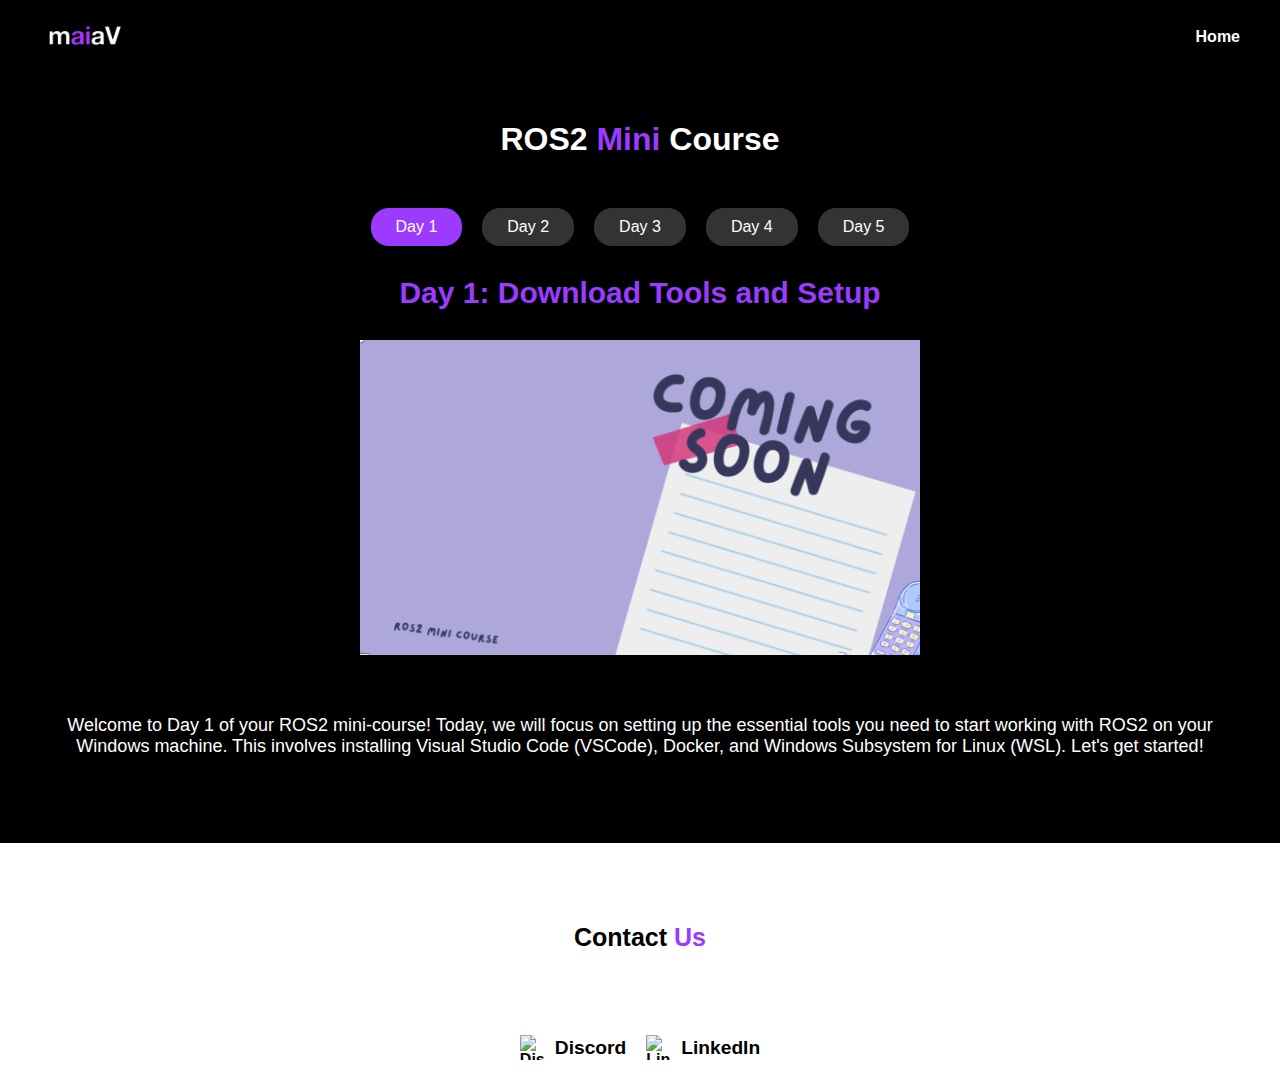
==== course.html @ 1d8e47e0 "Add files via upload" ====
<!DOCTYPE html>
<html lang="en">

<head>
    <meta charset="UTF-8">
    <meta name="viewport" content="width=device-width, initial-scale=1.0">
    <title>maiaV | Robotics Community | ROS2 Mini Course</title>
    <link href="/AI.png" rel="icon" type="image/x-icon" sizes="48x48">
    <link rel="stylesheet" href="style.css">
</head>

<body>
    <header>
        <nav>
            <div class="logo">
                <img src="/maiaV-White.png" alt="maiaV Logo">
            </div>
            <ul>
                <li><a href="index.html">Home</a></li>
            </ul>
        </nav>
    </header>

    <main class="container">
        <h1 class="text-center">ROS2 <span class="highlight">Mini</span> Course</h1>
        <div class="tabs">
            <ul class="tab-list">
                <li class="tab-item active" data-tab="day1">Day 1</li>
                <li class="tab-item" data-tab="day2">Day 2</li>
                <li class="tab-item" data-tab="day3">Day 3</li>
                <li class="tab-item" data-tab="day4">Day 4</li>
                <li class="tab-item" data-tab="day5">Day 5</li>
            </ul>
            <div class="tab-content" id="day1">
                <div class="description">
                    <h3>Day 1: Download Tools and Setup</h3>
                </div>
                <div class="video-container">
                    <!-- <iframe width="560" height="315" src="https://www.youtube.com/embed/G82gywRR4o8?si=KxfWRdGb6NMHuLLs" frameborder="0" allowfullscreen></iframe> -->
                    <img src="/coming_soon.gif" alt="Coming Soon!" width="560" height="315">
                </div>
                <div class="description">
                    <p>Welcome to Day 1 of your ROS2 mini-course! Today, we will focus on setting up the essential tools
                        you need to start working with ROS2 on your Windows machine. This involves installing Visual
                        Studio Code (VSCode), Docker, and Windows Subsystem for Linux (WSL). Let's get started!</p>
                </div>
            </div>

            <div class="tab-content" id="day2">
                <div class="description">
                    <h3>Day 2: Create our first robot</h3>
                </div>
                <div class="video-container">
                    <!-- <iframe width="560" height="315" src="https://www.youtube.com/embed/zP__x9c0EuQ?si=-8rnsqmO2oovf_V4" title="YouTube video player" frameborder="0" allowfullscreen></iframe> -->
                    <img src="/coming_soon.gif" alt="Coming Soon!" width="560" height="315">
                </div>
                <div class="description">
                    <p>Welcome to Day 2 of your ROS2 mini-course! Today, we will create our first robot by building a
                        URDF (Unified Robot Description Format) model. URDF is an XML format used in ROS to describe all
                        elements of a robot.</p>
                </div>
            </div>

            <div class="tab-content" id="day3">
                <div class="description">
                    <h3>Day 3: Simulate our robot in Gazebo</h3>
                </div>
                <div class="video-container">
                    <img src="/coming_soon.gif" alt="Coming Soon!" width="560" height="315">
                    <!-- <iframe width="560" height="315" src="https://www.youtube.com/embed/twHUNOwtobI?si=fyY6EYaTRyOjioDv" title="YouTube video player3" frameborder="0" allowfullscreen></iframe> -->
                </div>
                <div class="description">
                    <p>Welcome to Day 3 of your ROS2 mini-course! Today, we will simulate our first robot in Gazebo, a
                        powerful robot simulation tool. We'll integrate our URDF model into Gazebo and run a simple
                        simulation to see our robot in action.</p>
                </div>
            </div>

            <div class="tab-content" id="day4">
                <div class="description">
                    <h3>Day 4: What does our robot see? Using RViz2</h3>
                </div>
                <div class="video-container">
                    <img src="/coming_soon.gif" alt="Coming Soon!" width="560" height="315">
                    <!-- <iframe width="560" height="315" src="https://www.youtube.com/embed/VIDEO_ID_4" frameborder="0" allowfullscreen></iframe> -->
                </div>
                <div class="description">
                    <p>Welcome to Day 4 of your ROS2 mini-course! Today, we will focus on visualizing sensor data from
                        our robot using RViz2. This involves adding a sensor to our URDF model, launching the robot in
                        Gazebo, and then visualizing the sensor data in RViz2.</p>
                </div>
            </div>

            <div class="tab-content" id="day5">
                <div class="description">
                    <h3>Day 5: Navigate our robot</h3>
                </div>
                <div class="video-container">
                    <img src="/coming_soon.gif" alt="Coming Soon!" width="560" height="315">
                    <!-- <iframe width="560" height="315" src="https://www.youtube.com/embed/VIDEO_ID_5" frameborder="0" allowfullscreen></iframe> -->
                </div>
                <div class="description">
                    <p>Today's the day we put everything we've learned to the test and get our robot moving! Buckle up,
                        because we'll be diving into the exciting world of ROS2 navigation.</p>
                </div>
            </div>
        </div>

        <div class="section footer">
            <div class="container w-container">
                <div class="footer-holder">
                    <p>Contact <span class="highlight">Us</span></p>
                    <div class="social-wrapper">
                        <!-- <a href="mailto:your-email@example.com" class="social-link w-inline-block">
                            <img src="https://img.icons8.com/?size=100&id=44829&format=png&color=000000" loading="lazy" width="25" height="25" alt="Email">
                            <span>Email</span>
                        </a> -->
                        <a href="https://discord.gg/7rMq2JnyMY" class="social-link w-inline-block">
                            <img src="https://img.icons8.com/?size=100&id=61604&format=png&color=000000" loading="lazy"
                                width="25" height="25" alt="Discord">
                            <span>Discord</span>
                        </a>
                        <a href="https://linkedin.com/" class="social-link w-inline-block">
                            <img src="https://img.icons8.com/?size=100&id=44019&format=png&color=000000" loading="lazy"
                                width="25" height="25" alt="LinkedIn">
                            <span>LinkedIn</span>
                        </a>
                    </div>
                </div>
            </div>
        </div>
    </main>
    <script src="course-scripts.js"></script>
    <script src="scripts.js"></script>

</body>

</html>
---- style.css ----
/* General Styles */
body {
    font-family: 'Roboto', 'Helvetica Neue', 'Open Sans', sans-serif;
    margin: 0;
    padding: 0;
    background-color: #000;
    color: white;
    overflow-x: hidden;
    scroll-behavior: smooth;
}


header {
    position: absolute;
    top: 0;
    width: 100%;
    background-color: rgba(0, 0, 0, 0.5);
    padding: 10px 0;
    z-index: 1000;
}

nav {
    display: flex;
    align-items: center;
    justify-content: space-between;
    padding: 0 20px;
}

.logo img {
    margin-left: 20px;
    height: 50px;
}

nav ul {
    list-style: none;
    display: flex;
    justify-content: center;
    padding: 0;
    margin: 0;
}

nav ul li {
    margin: 0 20px;
}

nav ul li a {
    color: white;
    text-decoration: none;
    font-weight: bold;
    transition: color 0.3s, transform 0.3s;
}

nav ul li a:hover {
    color: #9A3BFF;
    transform: scale(1.1);
}

main {
    padding-top: 100px;
    text-align: center;
}

.text-center {
    text-align: center;
}

.tabs {
    margin: 50px 0;
}

.tab-list {
    display: flex;
    justify-content: center;
    padding: 0;
    list-style: none;
    margin-bottom: 20px;
}

.tab-item {
    padding: 10px 25px;
    margin: 0 10px;
    cursor: pointer;
    background-color: #333;
    color: white;
    border-radius: 18px;
    transition: background-color 0.3s;
}

.tab-item.active,
.tab-item:hover {
    background-color: #9A3BFF;
}

.tab-content {
    display: none;
}

.tab-content.active {
    display: block;
}

.video-container {
    position: relative;
    width: 100%;
    max-width: 800px;
    margin: 0 auto;
}

/* Adjust the iframe to be responsive */
.video-container iframe {
    width: 100%;
    height: 100%;
    aspect-ratio: 16/9;
}

.description {
    margin-top: 20px;
}

.description h3 {
    color: #9A3BFF;
    font-size: 30px;
}

.description p {
    font-size: 18px;
}

p {
    padding: 2em;
}

/* Responsive Design */
@media (max-width: 768px) {
    h1 {
        font-size: 2em;
    }

    .tab-item {
        padding: 8px 15px;
        margin: 0 5px;
    }

    .video-container {
        width: 100%;
        height: auto; /* Adjust the height to auto for responsive design */
    }


    .discord-button {
        padding: 10px 12px;
        font-size: 0.9em;
    }

    .description p{
        margin: 30px;
        text-align: justify;
    }
}

@media (max-width: 480px) {
    h1 {
        font-size: 1.5em;
    }

    .tab-item {
        padding: 6px 10px;
        margin: 0 3px;
    }

    .video-container {
        width: 80%;
        height: auto; /* Ensure the height adjusts automatically */
    }

    .discord-button {
        padding: 8px 10px;
        font-size: 0.8em;
    }

    .description p{
        margin: 30px;
        text-align: justify;
    }
}

/* Footer Section */
.footer {
    background-color: #ffffff; /* Black background color */
    padding: 20px 10px;
    color: rgb(0, 0, 0);
    text-align: center;
}

.footer-holder {
    display: flex;
    flex-direction: column;
    align-items: center;
    justify-content: center;
}

.footer-holder p{
    font-size: 25px;
    font-weight: bold;
    margin-top: 10px;
}
.social-wrapper {
    display: flex;
    justify-content: center;
    margin: 8px 0;
}

.social-link {
    display: flex;
    align-items: center;
    margin: 0 10px; /* Adjusted margin for spacing */
    color: rgb(0, 0, 0);
    text-decoration: none;
    font-weight: bold;
}

.social-link img {
    margin-right: 10px;
}

.social-link span {
    font-size: 1.2em;
}

.highlight {
    color: #9A3BFF; /* Replace with your desired color */
}

.social-link:hover span {
    color: #9A3BFF; /* Purple color on hover */
}

/* Responsive Design */
@media (max-width: 768px) {
    .footer {
        padding: 10px 10px;
    }

    .social-link span {
        font-size: 1em;
    }

    .social-wrapper {
        flex-direction:row;
        align-items: center;
        margin: 10px;
    }
    .social-link img {
        margin-right: 3px;
    }

    .social-link {
        margin: 5px 10px;
    }
}
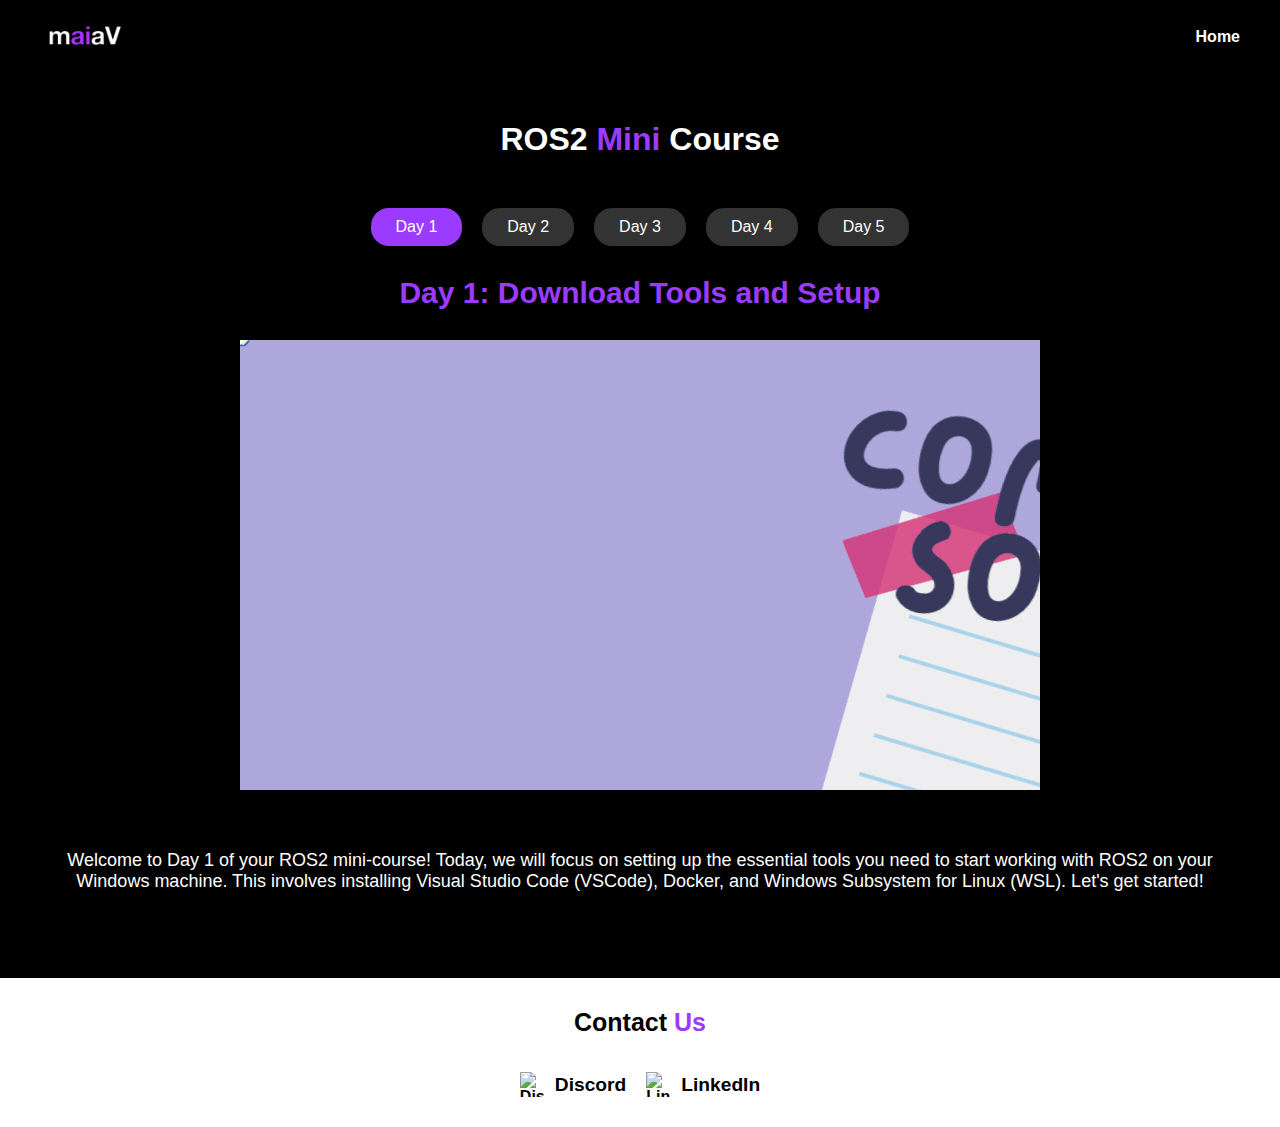
==== commit 8087b66e: "Update course.html" ====
--- a/course.html
+++ b/course.html
@@ -36,8 +36,8 @@
                     <h3>Day 1: Download Tools and Setup</h3>
                 </div>
                 <div class="video-container">
-                    <!-- <iframe width="560" height="315" src="https://www.youtube.com/embed/G82gywRR4o8?si=KxfWRdGb6NMHuLLs" frameborder="0" allowfullscreen></iframe> -->
-                    <img src="/coming_soon.gif" alt="Coming Soon!" width="560" height="315">
+                    <!-- <img src="/coming_soon.gif" alt="Coming Soon!" width="560" height="315"> -->
+                    <iframe width="560" height="315" src="/coming_soon.gif" frameborder="0" allowfullscreen></iframe>
                 </div>
                 <div class="description">
                     <p>Welcome to Day 1 of your ROS2 mini-course! Today, we will focus on setting up the essential tools
@@ -51,8 +51,8 @@
                     <h3>Day 2: Create our first robot</h3>
                 </div>
                 <div class="video-container">
-                    <!-- <iframe width="560" height="315" src="https://www.youtube.com/embed/zP__x9c0EuQ?si=-8rnsqmO2oovf_V4" title="YouTube video player" frameborder="0" allowfullscreen></iframe> -->
-                    <img src="/coming_soon.gif" alt="Coming Soon!" width="560" height="315">
+                    <!-- <img src="/coming_soon.gif" alt="Coming Soon!" width="560" height="315"> -->
+                    <iframe width="560" height="315" src="/coming_soon.gif" frameborder="0" allowfullscreen></iframe>
                 </div>
                 <div class="description">
                     <p>Welcome to Day 2 of your ROS2 mini-course! Today, we will create our first robot by building a
@@ -66,8 +66,8 @@
                     <h3>Day 3: Simulate our robot in Gazebo</h3>
                 </div>
                 <div class="video-container">
-                    <img src="/coming_soon.gif" alt="Coming Soon!" width="560" height="315">
-                    <!-- <iframe width="560" height="315" src="https://www.youtube.com/embed/twHUNOwtobI?si=fyY6EYaTRyOjioDv" title="YouTube video player3" frameborder="0" allowfullscreen></iframe> -->
+                    <!-- <img src="/coming_soon.gif" alt="Coming Soon!" width="560" height="315"> -->
+                    <iframe width="560" height="315" src="/coming_soon.gif" frameborder="0" allowfullscreen></iframe>
                 </div>
                 <div class="description">
                     <p>Welcome to Day 3 of your ROS2 mini-course! Today, we will simulate our first robot in Gazebo, a
@@ -81,8 +81,8 @@
                     <h3>Day 4: What does our robot see? Using RViz2</h3>
                 </div>
                 <div class="video-container">
-                    <img src="/coming_soon.gif" alt="Coming Soon!" width="560" height="315">
-                    <!-- <iframe width="560" height="315" src="https://www.youtube.com/embed/VIDEO_ID_4" frameborder="0" allowfullscreen></iframe> -->
+                    <!-- <img src="/coming_soon.gif" alt="Coming Soon!" width="560" height="315"> -->
+                    <iframe width="560" height="315" src="/coming_soon.gif" frameborder="0" allowfullscreen></iframe>
                 </div>
                 <div class="description">
                     <p>Welcome to Day 4 of your ROS2 mini-course! Today, we will focus on visualizing sensor data from
@@ -96,8 +96,8 @@
                     <h3>Day 5: Navigate our robot</h3>
                 </div>
                 <div class="video-container">
-                    <img src="/coming_soon.gif" alt="Coming Soon!" width="560" height="315">
-                    <!-- <iframe width="560" height="315" src="https://www.youtube.com/embed/VIDEO_ID_5" frameborder="0" allowfullscreen></iframe> -->
+                    <!-- <img src="/coming_soon.gif" alt="Coming Soon!" width="560" height="315"> -->
+                    <iframe width="560" height="315" src="/coming_soon.gif" frameborder="0" allowfullscreen></iframe>
                 </div>
                 <div class="description">
                     <p>Today's the day we put everything we've learned to the test and get our robot moving! Buckle up,
@@ -116,13 +116,11 @@
                             <span>Email</span>
                         </a> -->
                         <a href="https://discord.gg/7rMq2JnyMY" class="social-link w-inline-block">
-                            <img src="https://img.icons8.com/?size=100&id=61604&format=png&color=000000" loading="lazy"
-                                width="25" height="25" alt="Discord">
+                            <img src="https://img.icons8.com/?size=100&id=61604&format=png&color=000000" loading="lazy" width="25" height="25" alt="Discord">
                             <span>Discord</span>
                         </a>
                         <a href="https://linkedin.com/" class="social-link w-inline-block">
-                            <img src="https://img.icons8.com/?size=100&id=44019&format=png&color=000000" loading="lazy"
-                                width="25" height="25" alt="LinkedIn">
+                            <img src="https://img.icons8.com/?size=100&id=44019&format=png&color=000000" loading="lazy" width="25" height="25" alt="LinkedIn">
                             <span>LinkedIn</span>
                         </a>
                     </div>
@@ -135,4 +133,4 @@
 
 </body>
 
-</html>+</html>
--- a/style.css
+++ b/style.css
@@ -113,6 +113,7 @@
     aspect-ratio: 16/9;
 }
 
+
 .description {
     margin-top: 20px;
 }
@@ -187,7 +188,7 @@
 /* Footer Section */
 .footer {
     background-color: #ffffff; /* Black background color */
-    padding: 20px 10px;
+    padding: 30px 20px;
     color: rgb(0, 0, 0);
     text-align: center;
 }
@@ -202,12 +203,13 @@
 .footer-holder p{
     font-size: 25px;
     font-weight: bold;
-    margin-top: 10px;
+    margin-top: -50px;
+    margin-bottom: -15px;
 }
 .social-wrapper {
     display: flex;
     justify-content: center;
-    margin: 8px 0;
+    margin: 0px 0;
 }
 
 .social-link {
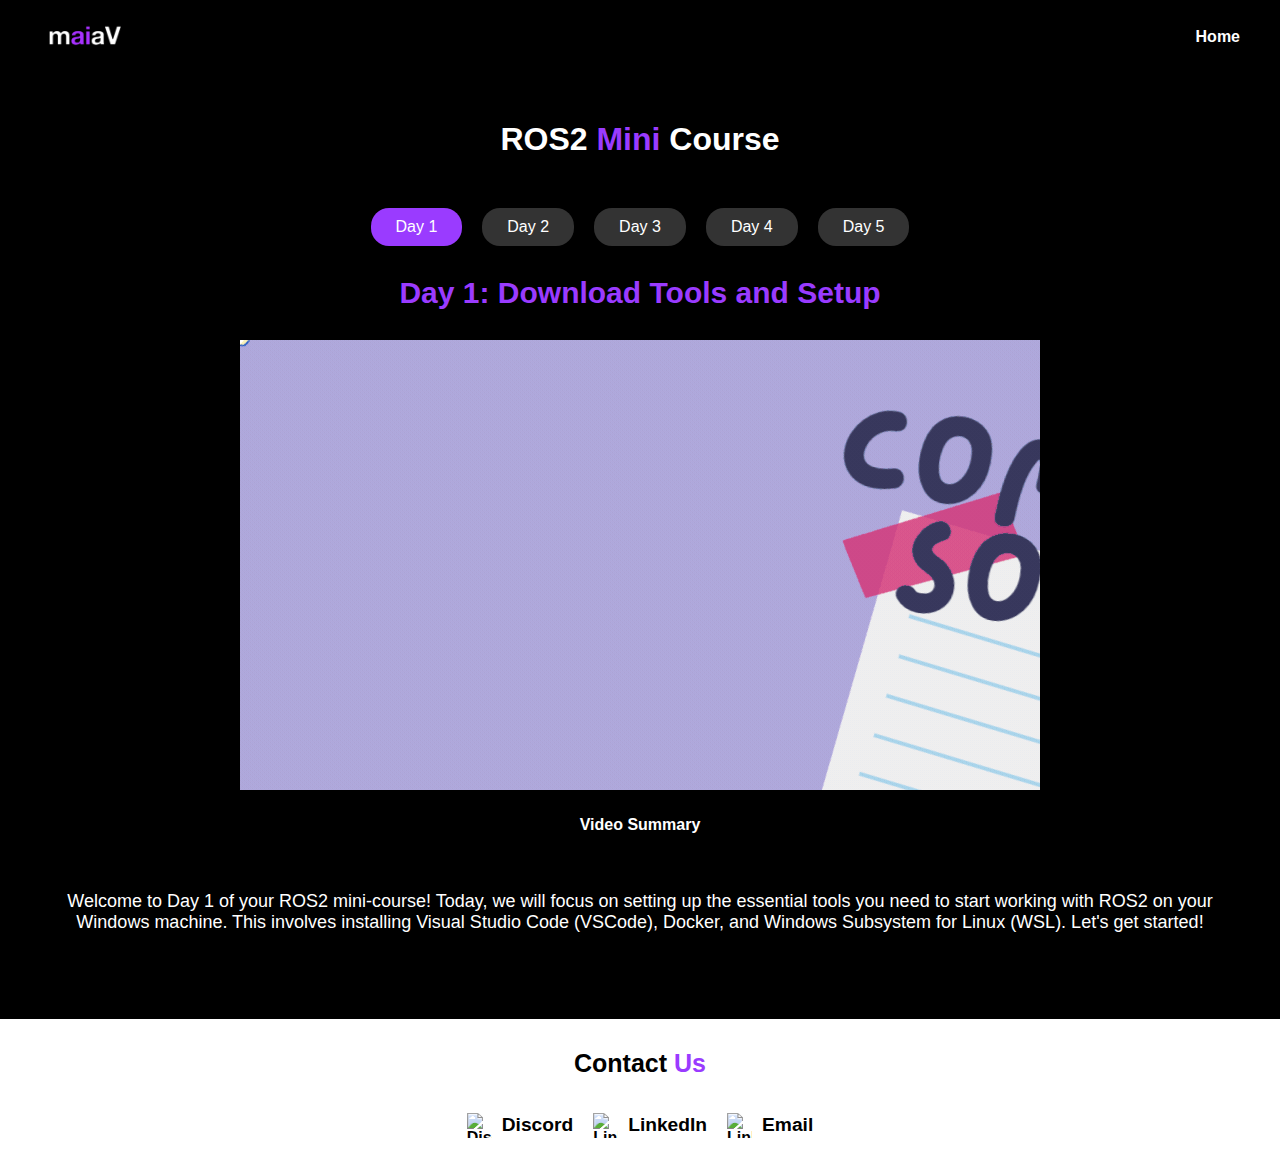
==== commit 4def6b71: "Update course.html" ====
--- a/course.html
+++ b/course.html
@@ -40,6 +40,7 @@
                     <iframe width="560" height="315" src="/coming_soon.gif" frameborder="0" allowfullscreen></iframe>
                 </div>
                 <div class="description">
+                    <h4>Video Summary</h4>
                     <p>Welcome to Day 1 of your ROS2 mini-course! Today, we will focus on setting up the essential tools
                         you need to start working with ROS2 on your Windows machine. This involves installing Visual
                         Studio Code (VSCode), Docker, and Windows Subsystem for Linux (WSL). Let's get started!</p>
@@ -55,6 +56,7 @@
                     <iframe width="560" height="315" src="/coming_soon.gif" frameborder="0" allowfullscreen></iframe>
                 </div>
                 <div class="description">
+                    <h4>Video Summary</h4>
                     <p>Welcome to Day 2 of your ROS2 mini-course! Today, we will create our first robot by building a
                         URDF (Unified Robot Description Format) model. URDF is an XML format used in ROS to describe all
                         elements of a robot.</p>
@@ -70,6 +72,7 @@
                     <iframe width="560" height="315" src="/coming_soon.gif" frameborder="0" allowfullscreen></iframe>
                 </div>
                 <div class="description">
+                    <h4>Video Summary</h4>
                     <p>Welcome to Day 3 of your ROS2 mini-course! Today, we will simulate our first robot in Gazebo, a
                         powerful robot simulation tool. We'll integrate our URDF model into Gazebo and run a simple
                         simulation to see our robot in action.</p>
@@ -85,6 +88,7 @@
                     <iframe width="560" height="315" src="/coming_soon.gif" frameborder="0" allowfullscreen></iframe>
                 </div>
                 <div class="description">
+                    <h4>Video Summary</h4>
                     <p>Welcome to Day 4 of your ROS2 mini-course! Today, we will focus on visualizing sensor data from
                         our robot using RViz2. This involves adding a sensor to our URDF model, launching the robot in
                         Gazebo, and then visualizing the sensor data in RViz2.</p>
@@ -100,6 +104,7 @@
                     <iframe width="560" height="315" src="/coming_soon.gif" frameborder="0" allowfullscreen></iframe>
                 </div>
                 <div class="description">
+                    <h4>Video Summary</h4>
                     <p>Today's the day we put everything we've learned to the test and get our robot moving! Buckle up,
                         because we'll be diving into the exciting world of ROS2 navigation.</p>
                 </div>
@@ -123,6 +128,10 @@
                             <img src="https://img.icons8.com/?size=100&id=44019&format=png&color=000000" loading="lazy" width="25" height="25" alt="LinkedIn">
                             <span>LinkedIn</span>
                         </a>
+                        <a href="mailto: maiav.robotics@gmail.com" class="social-link w-inline-block" type="Email">
+                            <img src="https://img.icons8.com/?size=100&id=44829&format=png&color=000000" loading="lazy" width="25" height="25" alt="LinkedIn">
+                            <span>Email</span>
+                        </a>
                     </div>
                 </div>
             </div>
--- a/style.css
+++ b/style.css
@@ -146,7 +146,19 @@
         width: 100%;
         height: auto; /* Adjust the height to auto for responsive design */
     }
-
+    .container h1{
+        font-size: 35px;
+    }
+
+    .tab-list{
+        font-size: 15px;
+        border-radius: 5px;
+        margin: 10px;
+    }
+
+    .tab-item{
+        margin: 20px;
+    }
 
     .discord-button {
         padding: 10px 12px;
@@ -157,6 +169,11 @@
         margin: 30px;
         text-align: justify;
     }
+
+    .description h3{
+        font-size: 30px;
+        margin: 30px;
+    }
 }
 
 @media (max-width: 480px) {
@@ -169,6 +186,11 @@
         margin: 0 3px;
     }
 
+    .tab-list{
+        font-size: 14px;
+        
+    }
+   
     .video-container {
         width: 80%;
         height: auto; /* Ensure the height adjusts automatically */
@@ -179,10 +201,12 @@
         font-size: 0.8em;
     }
 
+   
     .description p{
-        margin: 30px;
+        margin: 5px;
         text-align: justify;
     }
+
 }
 
 /* Footer Section */
@@ -240,17 +264,20 @@
 /* Responsive Design */
 @media (max-width: 768px) {
     .footer {
-        padding: 10px 10px;
+        padding: 20px 10px;
     }
 
     .social-link span {
         font-size: 1em;
     }
 
+    .footer-holder p{
+        margin-bottom: -30px;
+    }
     .social-wrapper {
         flex-direction:row;
         align-items: center;
-        margin: 10px;
+        margin: 0px;
     }
     .social-link img {
         margin-right: 3px;
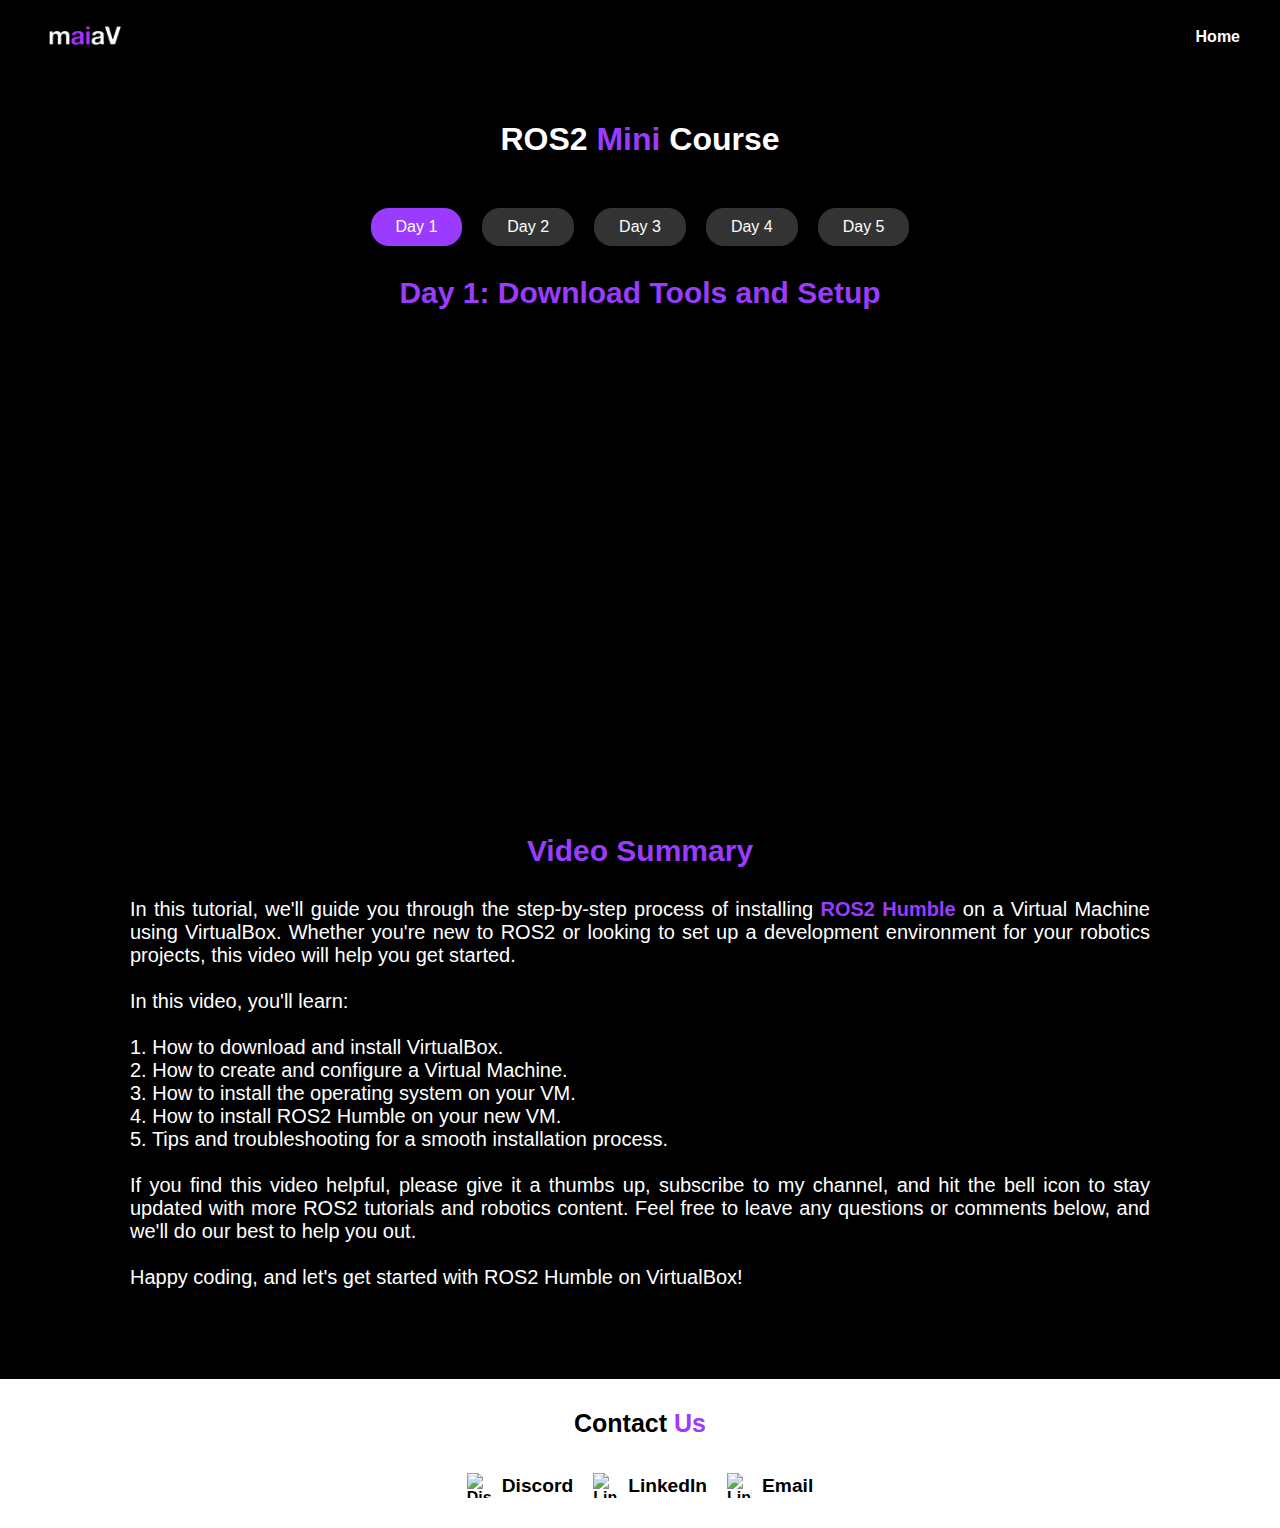
==== commit 88c96584: "Update course.html" ====
--- a/course.html
+++ b/course.html
@@ -37,13 +37,24 @@
                 </div>
                 <div class="video-container">
                     <!-- <img src="/coming_soon.gif" alt="Coming Soon!" width="560" height="315"> -->
-                    <iframe width="560" height="315" src="/coming_soon.gif" frameborder="0" allowfullscreen></iframe>
+                    
+                    <iframe width="560" height="315" src="https://www.youtube.com/embed/jm8WMgwu10s?si=5tBxfAAf9Bvjbg_m" frameborder="0" allowfullscreen></iframe>
                 </div>
                 <div class="description">
                     <h4>Video Summary</h4>
-                    <p>Welcome to Day 1 of your ROS2 mini-course! Today, we will focus on setting up the essential tools
-                        you need to start working with ROS2 on your Windows machine. This involves installing Visual
-                        Studio Code (VSCode), Docker, and Windows Subsystem for Linux (WSL). Let's get started!</p>
+                    <p>In this tutorial, we'll guide you through the step-by-step process of installing <span class="highlight"><b>ROS2 Humble</b></span> on a Virtual Machine using VirtualBox. Whether you're new to ROS2 or looking to set up a development environment for your robotics projects, this video will help you get started. <br>
+
+                        <br>In this video, you'll learn: <br><br>
+
+                        1. How to download and install VirtualBox. <br>
+                        2. How to create and configure a Virtual Machine. <br>
+                        3. How to install the operating system on your VM. <br>
+                        4. How to install ROS2 Humble on your new VM. <br>
+                        5. Tips and troubleshooting for a smooth installation process. <br> <br>
+                        
+                        If you find this video helpful, please give it a thumbs up, subscribe to my channel, and hit the bell icon to stay updated with more ROS2 tutorials and robotics content. Feel free to leave any questions or comments below, and we'll do our best to help you out. <br> <br>
+                        
+                        Happy coding, and let's get started with ROS2 Humble on VirtualBox!</p>
                 </div>
             </div>
 
--- a/style.css
+++ b/style.css
@@ -14,7 +14,7 @@
     position: absolute;
     top: 0;
     width: 100%;
-    background-color: rgba(0, 0, 0, 0.5);
+    background-color: rgba(0, 0, 0, 0);
     padding: 10px 0;
     z-index: 1000;
 }
@@ -93,6 +93,7 @@
 
 .tab-content {
     display: none;
+    margin: 20px;
 }
 
 .tab-content.active {
@@ -104,6 +105,7 @@
     width: 100%;
     max-width: 800px;
     margin: 0 auto;
+    
 }
 
 /* Adjust the iframe to be responsive */
@@ -124,7 +126,15 @@
 }
 
 .description p {
-    font-size: 18px;
+    font-size: 20px;
+    margin-inline: 70px;
+    text-align:justify;
+}
+
+.description h4{
+    color: #9A3BFF;
+    font-size: 30px;
+    margin-bottom: -30px;
 }
 
 p {
@@ -166,7 +176,7 @@
     }
 
     .description p{
-        margin: 30px;
+        margin: 0px;
         text-align: justify;
     }
 
@@ -174,6 +184,11 @@
         font-size: 30px;
         margin: 30px;
     }
+
+    /* .description h4{
+       text-align: left;
+       margin-left: 40px;
+    } */
 }
 
 @media (max-width: 480px) {
@@ -188,7 +203,6 @@
 
     .tab-list{
         font-size: 14px;
-        
     }
    
     .video-container {
@@ -201,12 +215,14 @@
         font-size: 0.8em;
     }
 
-   
     .description p{
-        margin: 5px;
+        margin: 0px;
         text-align: justify;
     }
-
+    /* .description h4{
+        text-align: left;
+        margin-left: 30px;
+    } */
 }
 
 /* Footer Section */
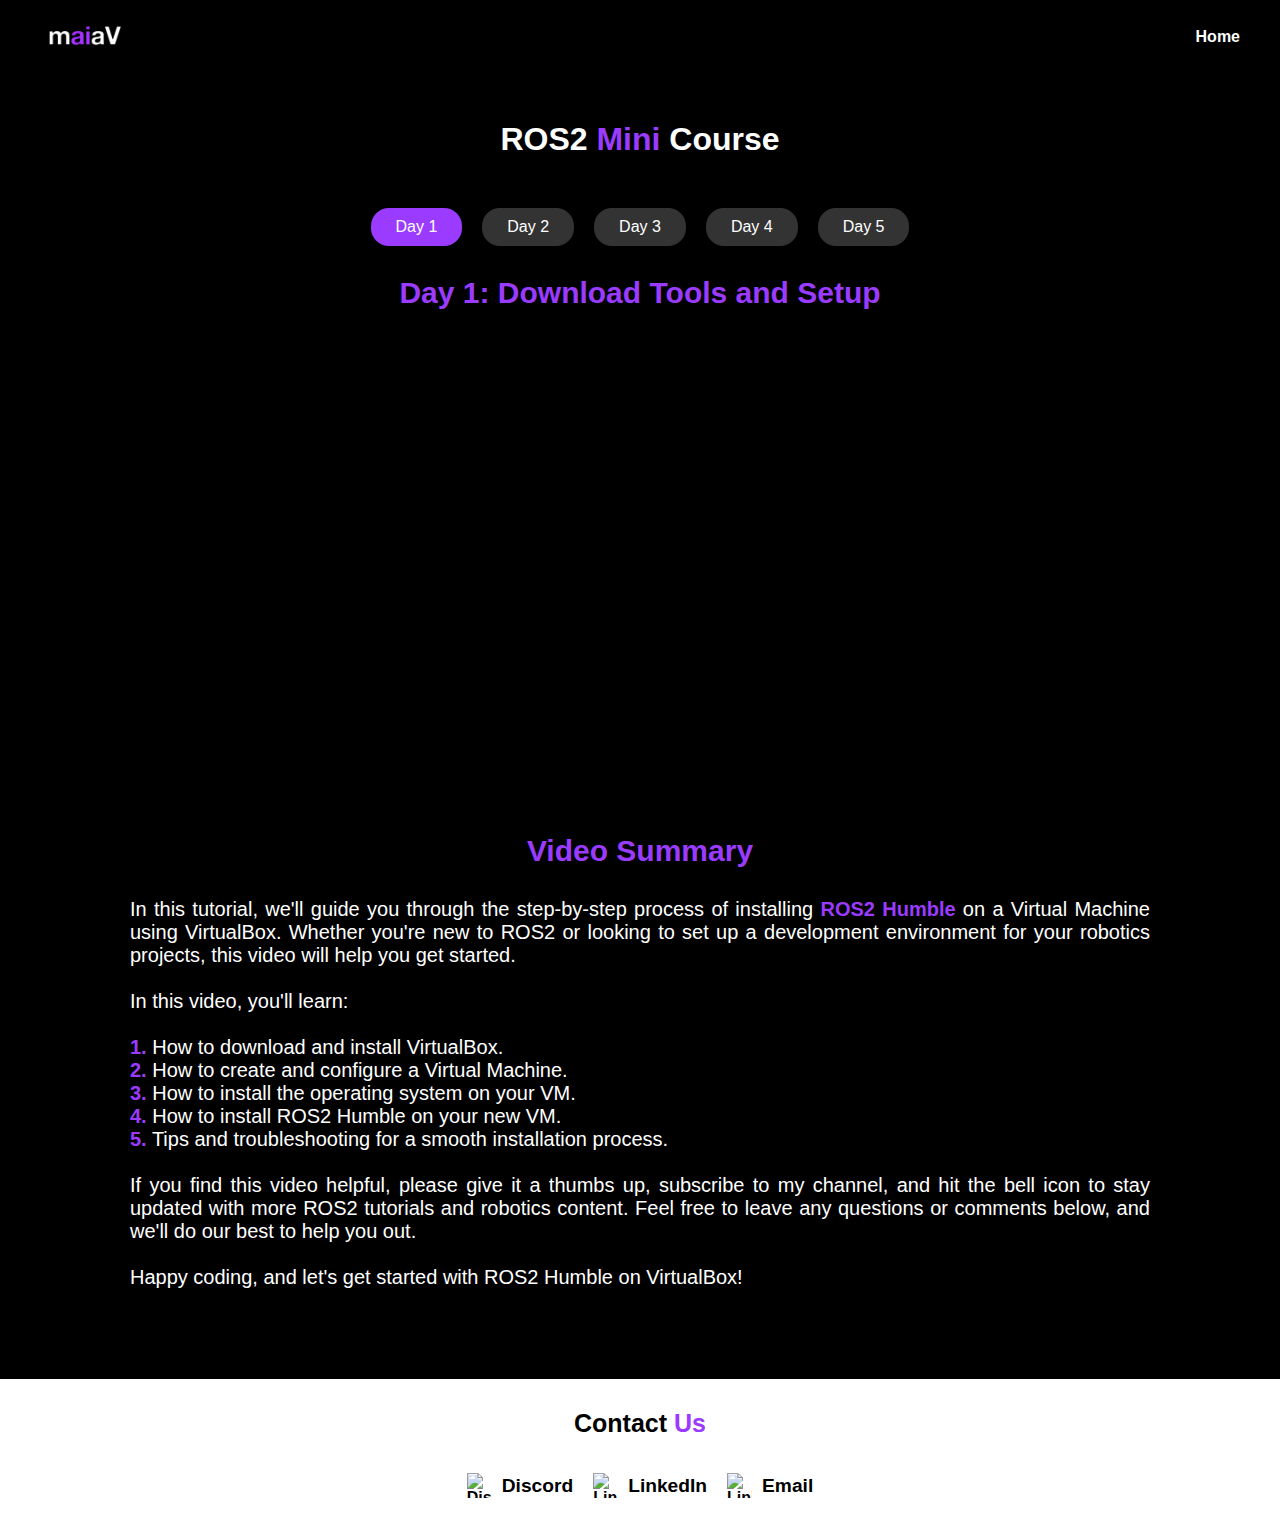
==== commit ffa46e22: "Update course.html" ====
--- a/course.html
+++ b/course.html
@@ -46,11 +46,11 @@
 
                         <br>In this video, you'll learn: <br><br>
 
-                        1. How to download and install VirtualBox. <br>
-                        2. How to create and configure a Virtual Machine. <br>
-                        3. How to install the operating system on your VM. <br>
-                        4. How to install ROS2 Humble on your new VM. <br>
-                        5. Tips and troubleshooting for a smooth installation process. <br> <br>
+                        <span class="highlight"><b>1.</b></span> How to download and install VirtualBox. <br>
+                        <span class="highlight"><b>2.</b></span> How to create and configure a Virtual Machine. <br>
+                        <span class="highlight"><b>3.</b></span> How to install the operating system on your VM. <br>
+                        <span class="highlight"><b>4.</b></span> How to install ROS2 Humble on your new VM. <br>
+                        <span class="highlight"><b>5.</b></span> Tips and troubleshooting for a smooth installation process. <br> <br>
                         
                         If you find this video helpful, please give it a thumbs up, subscribe to my channel, and hit the bell icon to stay updated with more ROS2 tutorials and robotics content. Feel free to leave any questions or comments below, and we'll do our best to help you out. <br> <br>
                         
